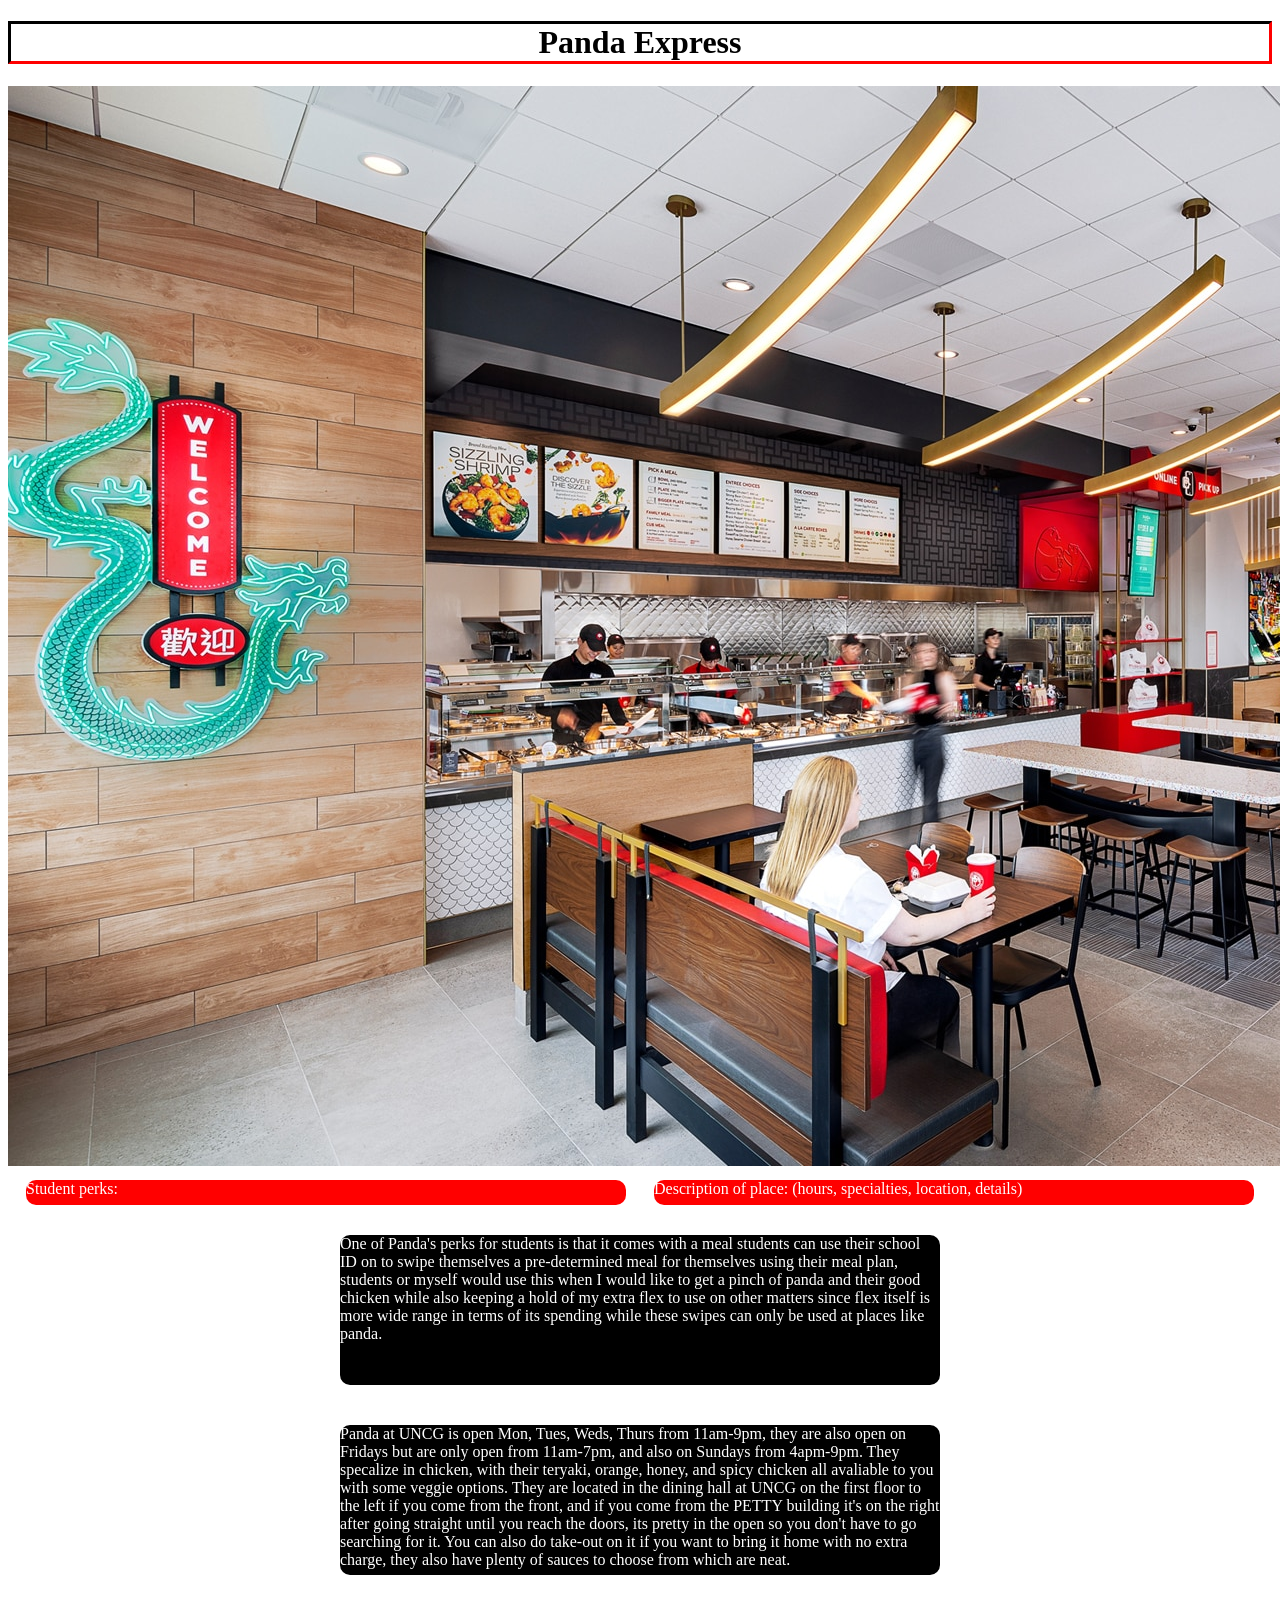
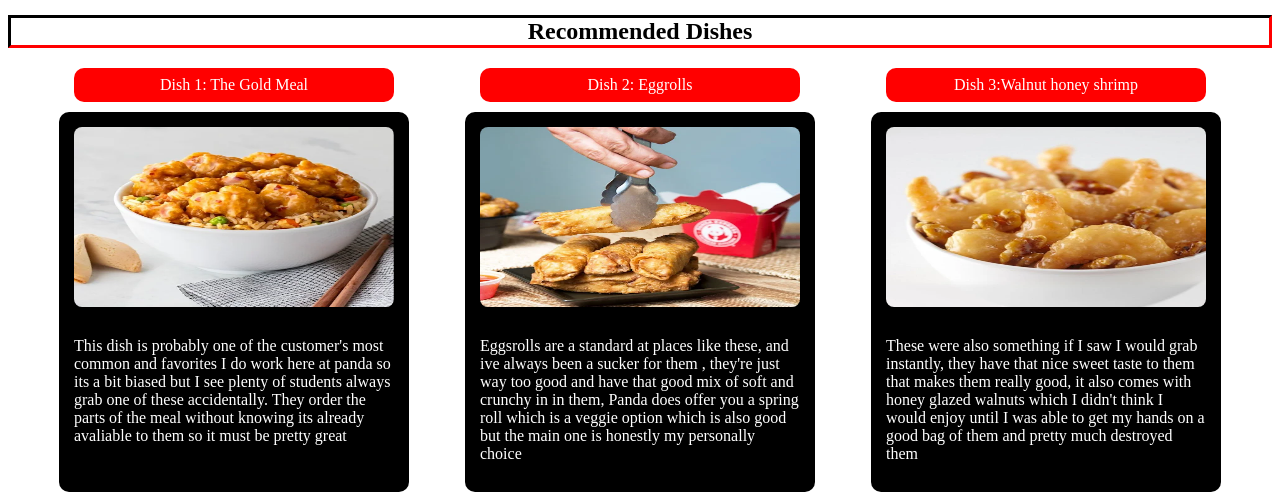
==== resturant1/res1.html @ b09c9e65 "UNCG stuff is pretty good actually." ====
<!DOCTYPE html>
<html lang="en">
<head>
    <meta charset="UTF-8">
    <meta name="viewport" content="width=device-width, initial-scale=1.0">
    <title>Document</title>
    <link rel="stylesheet" type="text/css" href="res1style.css">
</head>
<body>
    <h1>Panda Express</h1>
    <img src="res1img/pandainterior.jpg" alt="Panda Perk" > 


    
    <div id="containerperks">

    <div class="topicitem">Student perks:</div>
    <div class="topicitem">Description of place: (hours, specialties, location, details)</div>
    
    </div> 

    <div id="containerperksdes">
        <div class="description">
        One of Panda's perks for students is that it comes with a meal students can use their school ID on to swipe themselves a pre-determined meal for themselves using their meal plan, 
        students or myself would use this when I would like to get a pinch of panda and their good chicken while also keeping a hold of my extra flex
        to use on other matters since flex itself is more wide range in terms of its spending while these swipes can only be used at places like panda.</div>

        <div class="description">
        Panda at UNCG is open Mon, Tues, Weds, Thurs from 11am-9pm, they are also open on Fridays but are only open from 11am-7pm, and also on Sundays from 4apm-9pm.
      They specalize in chicken, with their teryaki, orange, honey, and spicy chicken all avaliable to you with some veggie options.
    They are located in the dining hall at UNCG on the first floor to the left if you come from the front, and if you come from the PETTY building it's on the right after going straight until you reach the doors, its pretty in the open
  so you don't have to go searching for it. You can also do take-out on it if you want to bring it home with no extra charge, they also have plenty of sauces to choose from which are neat. </div>
    </div>

    <h2>Recommended Dishes</h2>

    <div id="dishes">

  <div class="dish-card">
    <div class="dishitem">Dish 1: The Gold Meal</div>
    <div class="dishyap">
      <img src="res1img/mealone.webp" alt="">
      <p>This dish is probably one of the customer's most common and favorites
        I do work here at panda so its a bit biased but I see plenty of students always 
        grab one of these accidentally. They order the parts of the meal without knowing 
        its already avaliable to them so it must be pretty great
      </p>
    </div>
  </div>

  <div class="dish-card">
    <div class="dishitem">Dish 2: Eggrolls</div>
    <div class="dishyap">
      <img src="res1img/eggroll.webp" alt="">
      <p>Eggsrolls are a standard at places like these, and ive always been a sucker for them
      , they're just way too good and have that good mix of soft and crunchy in
      in them, Panda does offer you a spring roll which is a veggie option which is also good but the main one is honestly my personally choice
      </p>
    </div>
  </div>

  <div class="dish-card">
    <div class="dishitem">Dish 3:Walnut honey shrimp</div>
    <div class="dishyap">
      <img src="res1img/shrimp.webp" alt="">
      <p>These were also something if I saw I would grab instantly, they have that nice sweet taste to them that
        makes them really good, it also comes with honey glazed walnuts which I didn't think I would enjoy until I 
        was able to get my hands on a good bag of them and pretty much destroyed them
      </p>
    </div>
  </div>

</div>

</body>
</html>
---- resturant1/res1style.css ----
h1 {
 background-color: white;
 border-top: 3px solid black;
 border-bottom: 3px solid red;
 border-left: 3px solid black;
 border-right: 3px solid red;
 text-align: center;
}


h2 {
 background-color: white;
 border-top: 3px solid black;
 border-bottom: 3px solid red;
 border-left: 3px solid black;
 border-right: 3px solid red;
 text-align: center;
}

#containerperks {
  display: flex;
  flex-direction: row;
  flex-flow:row wrap;
  align-items: center;
  justify-content:space-evenly

}

.topicitem {
  border-radius: 10px;
  background-color: red;
  color: white;
  text-align: left;
  margin: 10px;
  width:600px;
  height:25px;

}

.description {
  border-radius: 10px;
  background-color: black;
  color: white;
  text-align: left;
  margin: 20px;
  width:600px;
  height:150px;
}


#containerperksdes {
  display: flex;
  flex-direction: row;
  flex-flow:row wrap;
  align-items: center;
  justify-content:space-evenly

}


#dishes {
  display: flex;
  justify-content: space-evenly;
  align-items: flex-start; 
  gap: 20px;
}

.dish-card {
  width: 320px;
  display: flex;
  flex-direction: column;
  align-items: center;
}

.dishitem {
  border-radius: 10px;
  background-color: red;
  color: white;
  text-align: center;
  margin-bottom: 10px;
  width: 100%;
  padding: 8px 0;
}

.dishyap {
  border-radius: 10px;
  background-color: black;
  color: white;
  width: 100%;
  height: 350px;
  padding: 15px;
}

.dishyap img {
  width: 100%;
  height: 180px;
  border-radius: 8px;
  margin-bottom: 10px;
}
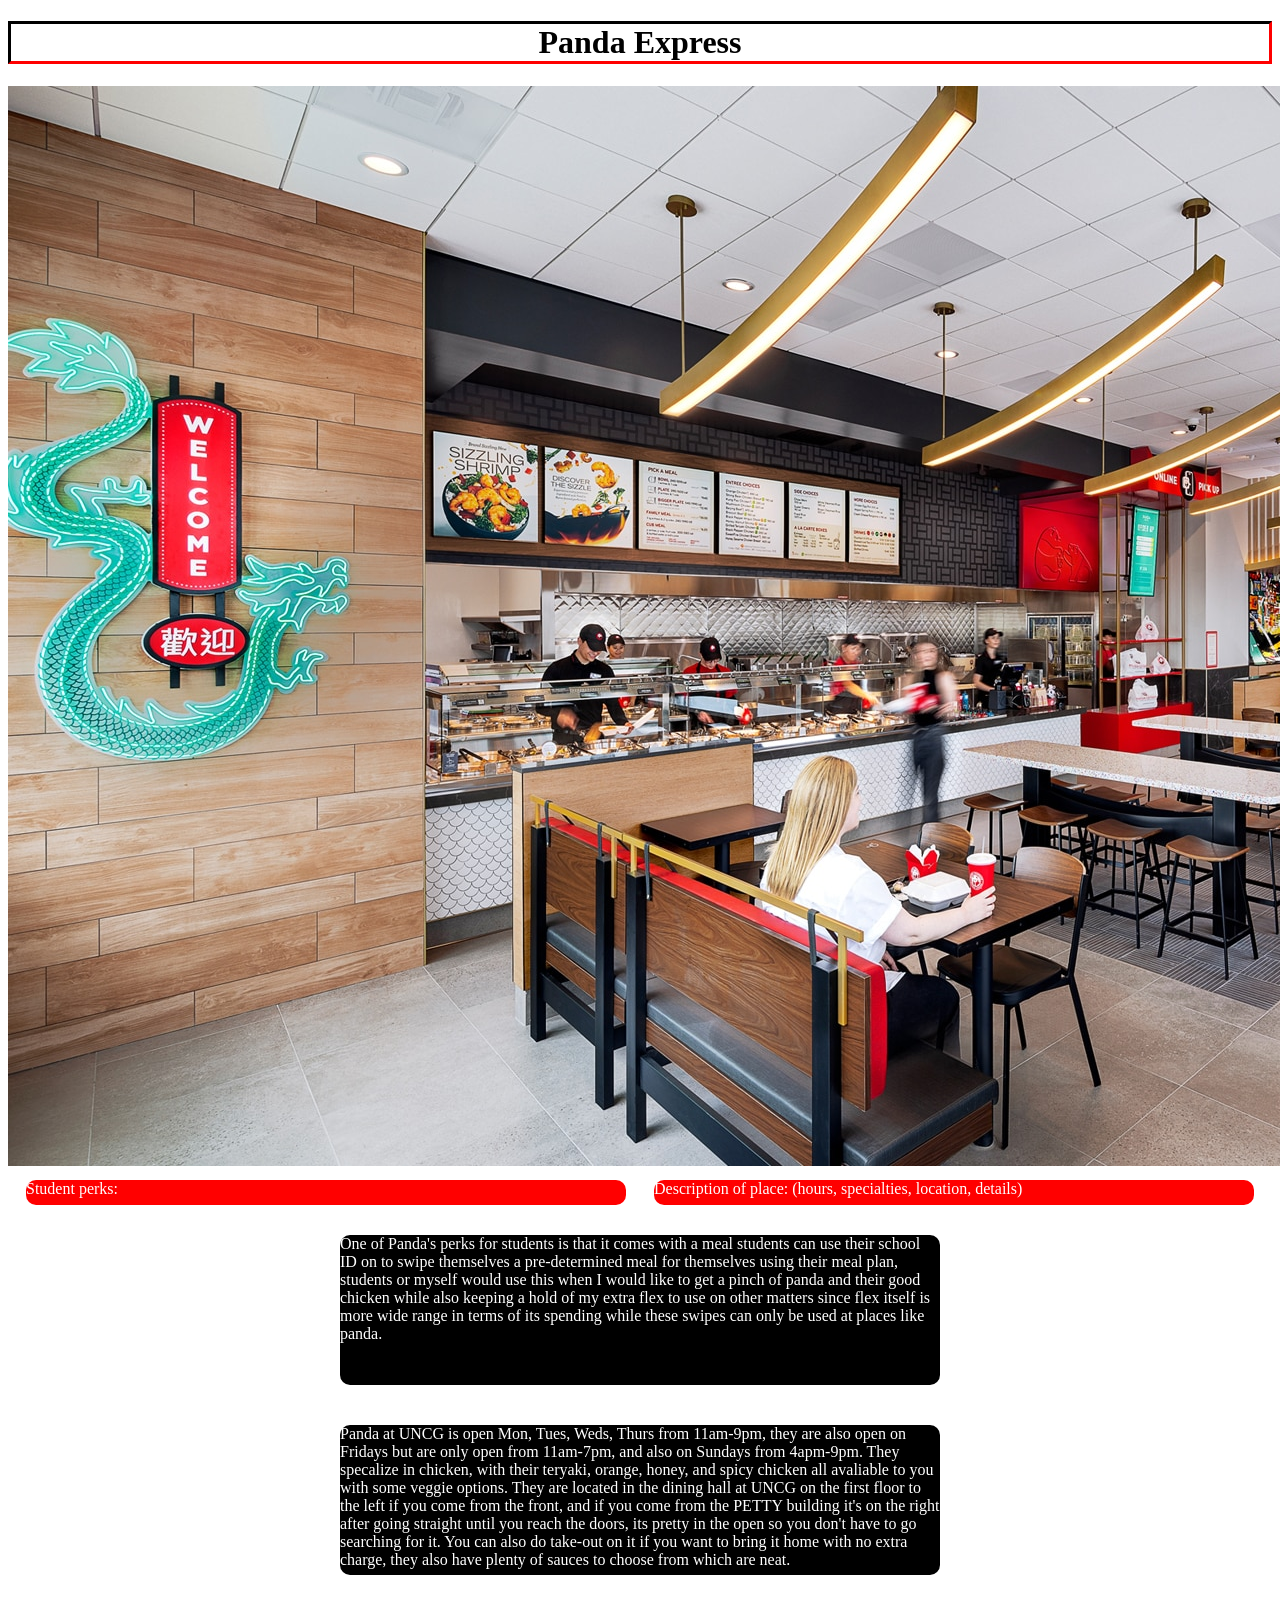
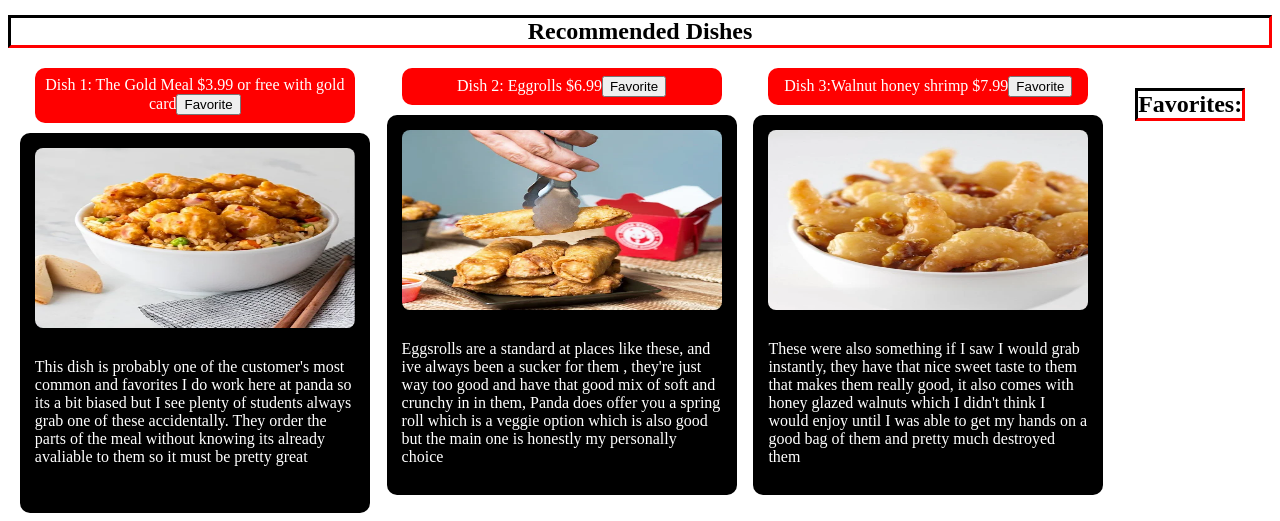
==== commit f38c89f9: "Added buttons to do favoriting and more" ====
--- a/resturant1/res1.html
+++ b/resturant1/res1.html
@@ -5,6 +5,7 @@
     <meta name="viewport" content="width=device-width, initial-scale=1.0">
     <title>Document</title>
     <link rel="stylesheet" type="text/css" href="res1style.css">
+    <script src="res1script.js" defer></script>
 </head>
 <body>
     <h1>Panda Express</h1>
@@ -16,6 +17,7 @@
 
     <div class="topicitem">Student perks:</div>
     <div class="topicitem">Description of place: (hours, specialties, location, details)</div>
+    
     
     </div> 
 
@@ -30,6 +32,7 @@
       They specalize in chicken, with their teryaki, orange, honey, and spicy chicken all avaliable to you with some veggie options.
     They are located in the dining hall at UNCG on the first floor to the left if you come from the front, and if you come from the PETTY building it's on the right after going straight until you reach the doors, its pretty in the open
   so you don't have to go searching for it. You can also do take-out on it if you want to bring it home with no extra charge, they also have plenty of sauces to choose from which are neat. </div>
+
     </div>
 
     <h2>Recommended Dishes</h2>
@@ -37,7 +40,7 @@
     <div id="dishes">
 
   <div class="dish-card">
-    <div class="dishitem">Dish 1: The Gold Meal</div>
+    <div id="dish1" class="dishitem">Dish 1: The Gold Meal $3.99 or free with gold card<button id="btn1" class="food-btn" type="button">Favorite</button> </div>
     <div class="dishyap">
       <img src="res1img/mealone.webp" alt="">
       <p>This dish is probably one of the customer's most common and favorites
@@ -49,7 +52,7 @@
   </div>
 
   <div class="dish-card">
-    <div class="dishitem">Dish 2: Eggrolls</div>
+    <div id="dish2" class="dishitem">Dish 2: Eggrolls $6.99<button id="btn2" class="food-btn" type="button">Favorite</button></div>
     <div class="dishyap">
       <img src="res1img/eggroll.webp" alt="">
       <p>Eggsrolls are a standard at places like these, and ive always been a sucker for them
@@ -60,7 +63,7 @@
   </div>
 
   <div class="dish-card">
-    <div class="dishitem">Dish 3:Walnut honey shrimp</div>
+    <div id="dish3" class="dishitem">Dish 3:Walnut honey shrimp $7.99<button id="btn3" class="food-btn" type="button">Favorite</button></div>
     <div class="dishyap">
       <img src="res1img/shrimp.webp" alt="">
       <p>These were also something if I saw I would grab instantly, they have that nice sweet taste to them that
@@ -70,6 +73,13 @@
     </div>
   </div>
 
+   <div id="favorites" class="cards">
+            <h2>Favorites:</h2>
+            <p id="fav1"></p>
+            <p id="fav2"></p>
+            <p id="fav3"></p>
+        </div>
+
 </div>
 
 </body>
